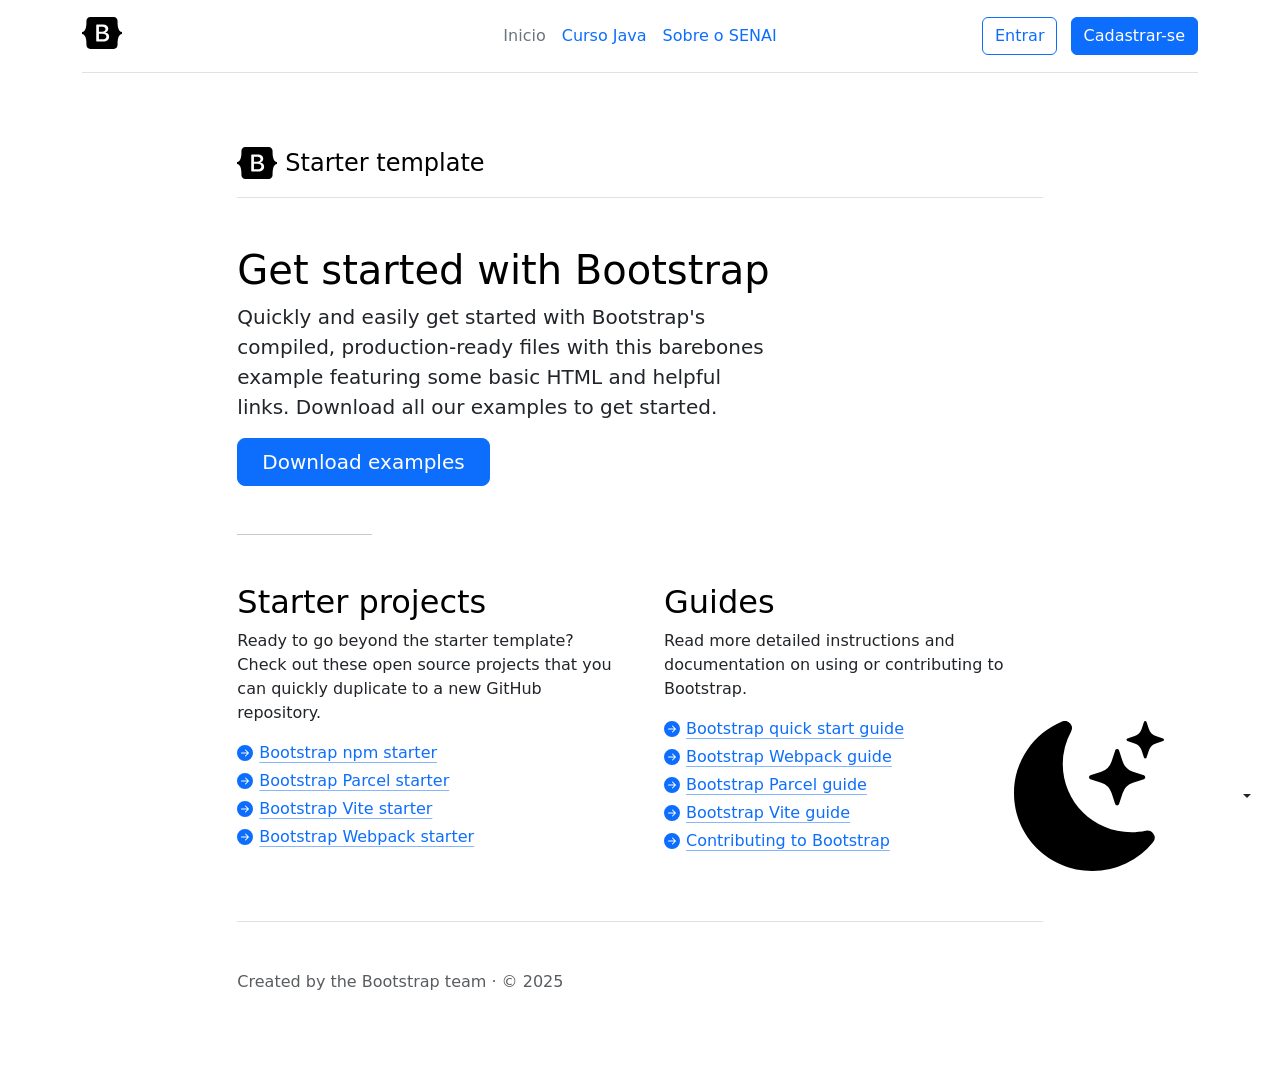
==== Atividade4/index.html @ 8df79c9f "feat: criado pasta de atividade4 e index.html" ====
<!DOCTYPE html>
<html lang="en">

<head>
    <meta charset="UTF-8">
    <meta name="viewport" content="width=device-width, initial-scale=1.0">
    <title>Document</title>

    <link href="https://cdn.jsdelivr.net/npm/bootstrap@5.3.8/dist/css/bootstrap.min.css" rel="stylesheet"
        integrity="sha384-sRIl4kxILFvY47J16cr9ZwB07vP4J8+LH7qKQnuqkuIAvNWLzeN8tE5YBujZqJLB" crossorigin="anonymous">

</head>



<body>
    <div class="container">
        <header
            class="d-flex flex-wrap align-items-center justify-content-center justify-content-md-between py-3 mb-4 border-bottom">
            <div class="col-md-3 mb-2 mb-md-0"> <a href="/"
                    class="d-inline-flex link-body-emphasis text-decoration-none">
                    <svg class="bi" width="40" height="32" role="img" aria-label="Bootstrap">
                        <use xlink:href="#bootstrap"></use>
                    </svg> </a> </div>
            <ul class="nav col-12 col-md-auto mb-2 justify-content-center mb-md-0">
                <li><a href="#" class="nav-link px-2 link-secondary">Inicio</a></li>
                <li><a href="#" class="nav-link px-2">Curso Java</a></li>
                <li><a href="#" class="nav-link px-2">Sobre o SENAI</a></li>
            </ul>
            <div class="col-md-3 text-end"> <button type="button" class="btn btn-outline-primary me-2">Entrar</button>
                <button type="button" class="btn btn-primary">Cadastrar-se</button>
            </div>
        </header>
    </div>

    <body> <svg xmlns="http://www.w3.org/2000/svg" class="d-none">
            <symbol id="check2" viewBox="0 0 16 16">
                <path
                    d="M13.854 3.646a.5.5 0 0 1 0 .708l-7 7a.5.5 0 0 1-.708 0l-3.5-3.5a.5.5 0 1 1 .708-.708L6.5 10.293l6.646-6.647a.5.5 0 0 1 .708 0z">
                </path>
            </symbol>
            <symbol id="circle-half" viewBox="0 0 16 16">
                <path d="M8 15A7 7 0 1 0 8 1v14zm0 1A8 8 0 1 1 8 0a8 8 0 0 1 0 16z"></path>
            </symbol>
            <symbol id="moon-stars-fill" viewBox="0 0 16 16">
                <path
                    d="M6 .278a.768.768 0 0 1 .08.858 7.208 7.208 0 0 0-.878 3.46c0 4.021 3.278 7.277 7.318 7.277.527 0 1.04-.055 1.533-.16a.787.787 0 0 1 .81.316.733.733 0 0 1-.031.893A8.349 8.349 0 0 1 8.344 16C3.734 16 0 12.286 0 7.71 0 4.266 2.114 1.312 5.124.06A.752.752 0 0 1 6 .278z">
                </path>
                <path
                    d="M10.794 3.148a.217.217 0 0 1 .412 0l.387 1.162c.173.518.579.924 1.097 1.097l1.162.387a.217.217 0 0 1 0 .412l-1.162.387a1.734 1.734 0 0 0-1.097 1.097l-.387 1.162a.217.217 0 0 1-.412 0l-.387-1.162A1.734 1.734 0 0 0 9.31 6.593l-1.162-.387a.217.217 0 0 1 0-.412l1.162-.387a1.734 1.734 0 0 0 1.097-1.097l.387-1.162zM13.863.099a.145.145 0 0 1 .274 0l.258.774c.115.346.386.617.732.732l.774.258a.145.145 0 0 1 0 .274l-.774.258a1.156 1.156 0 0 0-.732.732l-.258.774a.145.145 0 0 1-.274 0l-.258-.774a1.156 1.156 0 0 0-.732-.732l-.774-.258a.145.145 0 0 1 0-.274l.774-.258c.346-.115.617-.386.732-.732L13.863.1z">
                </path>
            </symbol>
            <symbol id="sun-fill" viewBox="0 0 16 16">
                <path
                    d="M8 12a4 4 0 1 0 0-8 4 4 0 0 0 0 8zM8 0a.5.5 0 0 1 .5.5v2a.5.5 0 0 1-1 0v-2A.5.5 0 0 1 8 0zm0 13a.5.5 0 0 1 .5.5v2a.5.5 0 0 1-1 0v-2A.5.5 0 0 1 8 13zm8-5a.5.5 0 0 1-.5.5h-2a.5.5 0 0 1 0-1h2a.5.5 0 0 1 .5.5zM3 8a.5.5 0 0 1-.5.5h-2a.5.5 0 0 1 0-1h2A.5.5 0 0 1 3 8zm10.657-5.657a.5.5 0 0 1 0 .707l-1.414 1.415a.5.5 0 1 1-.707-.708l1.414-1.414a.5.5 0 0 1 .707 0zm-9.193 9.193a.5.5 0 0 1 0 .707L3.05 13.657a.5.5 0 0 1-.707-.707l1.414-1.414a.5.5 0 0 1 .707 0zm9.193 2.121a.5.5 0 0 1-.707 0l-1.414-1.414a.5.5 0 0 1 .707-.707l1.414 1.414a.5.5 0 0 1 0 .707zM4.464 4.465a.5.5 0 0 1-.707 0L2.343 3.05a.5.5 0 1 1 .707-.707l1.414 1.414a.5.5 0 0 1 0 .708z">
                </path>
            </symbol>
        </svg>
        <div class="dropdown position-fixed bottom-0 end-0 mb-3 me-3 bd-mode-toggle"> <button
                class="btn btn-bd-primary py-2 dropdown-toggle d-flex align-items-center" id="bd-theme" type="button"
                aria-expanded="false" data-bs-toggle="dropdown" aria-label="Toggle theme (dark)"> <svg
                    class="bi my-1 theme-icon-active" aria-hidden="true">
                    <use href="#moon-stars-fill"></use>
                </svg> <span class="visually-hidden" id="bd-theme-text">Toggle theme</span> </button>
            <ul class="dropdown-menu dropdown-menu-end shadow" aria-labelledby="bd-theme-text">
                <li> <button type="button" class="dropdown-item d-flex align-items-center" data-bs-theme-value="light"
                        aria-pressed="false"> <svg class="bi me-2 opacity-50" aria-hidden="true">
                            <use href="#sun-fill"></use>
                        </svg>
                        Light
                        <svg class="bi ms-auto d-none" aria-hidden="true">
                            <use href="#check2"></use>
                        </svg> </button> </li>
                <li> <button type="button" class="dropdown-item d-flex align-items-center active"
                        data-bs-theme-value="dark" aria-pressed="true"> <svg class="bi me-2 opacity-50"
                            aria-hidden="true">
                            <use href="#moon-stars-fill"></use>
                        </svg>
                        Dark
                        <svg class="bi ms-auto d-none" aria-hidden="true">
                            <use href="#check2"></use>
                        </svg> </button> </li>
                <li> <button type="button" class="dropdown-item d-flex align-items-center" data-bs-theme-value="auto"
                        aria-pressed="false"> <svg class="bi me-2 opacity-50" aria-hidden="true">
                            <use href="#circle-half"></use>
                        </svg>
                        Auto
                        <svg class="bi ms-auto d-none" aria-hidden="true">
                            <use href="#check2"></use>
                        </svg> </button> </li>
            </ul>
        </div> <svg xmlns="http://www.w3.org/2000/svg" class="d-none">
            <symbol id="arrow-right-circle" viewBox="0 0 16 16">
                <path
                    d="M8 0a8 8 0 1 1 0 16A8 8 0 0 1 8 0zM4.5 7.5a.5.5 0 0 0 0 1h5.793l-2.147 2.146a.5.5 0 0 0 .708.708l3-3a.5.5 0 0 0 0-.708l-3-3a.5.5 0 1 0-.708.708L10.293 7.5H4.5z">
                </path>
            </symbol>
            <symbol id="bootstrap" viewBox="0 0 118 94">
                <title>Bootstrap</title>
                <path fill-rule="evenodd" clip-rule="evenodd"
                    d="M24.509 0c-6.733 0-11.715 5.893-11.492 12.284.214 6.14-.064 14.092-2.066 20.577C8.943 39.365 5.547 43.485 0 44.014v5.972c5.547.529 8.943 4.649 10.951 11.153 2.002 6.485 2.28 14.437 2.066 20.577C12.794 88.106 17.776 94 24.51 94H93.5c6.733 0 11.714-5.893 11.491-12.284-.214-6.14.064-14.092 2.066-20.577 2.009-6.504 5.396-10.624 10.943-11.153v-5.972c-5.547-.529-8.934-4.649-10.943-11.153-2.002-6.484-2.28-14.437-2.066-20.577C105.214 5.894 100.233 0 93.5 0H24.508zM80 57.863C80 66.663 73.436 72 62.543 72H44a2 2 0 01-2-2V24a2 2 0 012-2h18.437c9.083 0 15.044 4.92 15.044 12.474 0 5.302-4.01 10.049-9.119 10.88v.277C75.317 46.394 80 51.21 80 57.863zM60.521 28.34H49.948v14.934h8.905c6.884 0 10.68-2.772 10.68-7.727 0-4.643-3.264-7.207-9.012-7.207zM49.948 49.2v16.458H60.91c7.167 0 10.964-2.876 10.964-8.281 0-5.406-3.903-8.178-11.425-8.178H49.948z">
                </path>
            </symbol>
        </svg>
        <div class="col-lg-8 mx-auto p-4 py-md-5">
            <header class="d-flex align-items-center pb-3 mb-5 border-bottom"> <a href="/"
                    class="d-flex align-items-center text-body-emphasis text-decoration-none"> <svg class="bi me-2"
                        width="40" height="32" role="img" aria-label="Bootstrap">
                        <use xlink:href="#bootstrap"></use>
                    </svg> <span class="fs-4">Starter template</span> </a> </header>
            <main>
                <h1 class="text-body-emphasis">Get started with Bootstrap</h1>
                <p class="fs-5 col-md-8">Quickly and easily get started with Bootstrap's compiled, production-ready
                    files with this barebones example featuring some basic HTML and helpful links. Download all our
                    examples to get started.</p>
                <div class="mb-5"> <a href="/docs/5.3/examples" class="btn btn-primary btn-lg px-4">Download
                        examples</a> </div>
                <hr class="col-3 col-md-2 mb-5">
                <div class="row g-5">
                    <div class="col-md-6">
                        <h2 class="text-body-emphasis">Starter projects</h2>
                        <p>Ready to go beyond the starter template? Check out these open source projects that you can
                            quickly duplicate to a new GitHub repository.</p>
                        <ul class="list-unstyled ps-0">
                            <li> <a class="icon-link mb-1" href="https://github.com/twbs/examples/tree/main/icons-font"
                                    rel="noopener" target="_blank"> <svg class="bi" width="16" height="16"
                                        aria-hidden="true">
                                        <use xlink:href="#arrow-right-circle"></use>
                                    </svg>
                                    Bootstrap npm starter
                                </a> </li>
                            <li> <a class="icon-link mb-1" href="https://github.com/twbs/examples/tree/main/parcel"
                                    rel="noopener" target="_blank"> <svg class="bi" width="16" height="16"
                                        aria-hidden="true">
                                        <use xlink:href="#arrow-right-circle"></use>
                                    </svg>
                                    Bootstrap Parcel starter
                                </a> </li>
                            <li> <a class="icon-link mb-1" href="https://github.com/twbs/examples/tree/main/vite"
                                    rel="noopener" target="_blank"> <svg class="bi" width="16" height="16"
                                        aria-hidden="true">
                                        <use xlink:href="#arrow-right-circle"></use>
                                    </svg>
                                    Bootstrap Vite starter
                                </a> </li>
                            <li> <a class="icon-link mb-1" href="https://github.com/twbs/examples/tree/main/webpack"
                                    rel="noopener" target="_blank"> <svg class="bi" width="16" height="16"
                                        aria-hidden="true">
                                        <use xlink:href="#arrow-right-circle"></use>
                                    </svg>
                                    Bootstrap Webpack starter
                                </a> </li>
                        </ul>
                    </div>
                    <div class="col-md-6">
                        <h2 class="text-body-emphasis">Guides</h2>
                        <p>Read more detailed instructions and documentation on using or contributing to Bootstrap.</p>
                        <ul class="list-unstyled ps-0">
                            <li> <a class="icon-link mb-1" href="/docs/5.3/getting-started/introduction"> <svg
                                        class="bi" width="16" height="16" aria-hidden="true">
                                        <use xlink:href="#arrow-right-circle"></use>
                                    </svg>
                                    Bootstrap quick start guide
                                </a> </li>
                            <li> <a class="icon-link mb-1" href="/docs/5.3/getting-started/webpack"> <svg class="bi"
                                        width="16" height="16" aria-hidden="true">
                                        <use xlink:href="#arrow-right-circle"></use>
                                    </svg>
                                    Bootstrap Webpack guide
                                </a> </li>
                            <li> <a class="icon-link mb-1" href="/docs/5.3/getting-started/parcel"> <svg class="bi"
                                        width="16" height="16" aria-hidden="true">
                                        <use xlink:href="#arrow-right-circle"></use>
                                    </svg>
                                    Bootstrap Parcel guide
                                </a> </li>
                            <li> <a class="icon-link mb-1" href="/docs/5.3/getting-started/vite"> <svg class="bi"
                                        width="16" height="16" aria-hidden="true">
                                        <use xlink:href="#arrow-right-circle"></use>
                                    </svg>
                                    Bootstrap Vite guide
                                </a> </li>
                            <li> <a class="icon-link mb-1" href="/docs/5.3/getting-started/contribute"> <svg class="bi"
                                        width="16" height="16" aria-hidden="true">
                                        <use xlink:href="#arrow-right-circle"></use>
                                    </svg>
                                    Contributing to Bootstrap
                                </a> </li>
                        </ul>
                    </div>
                </div>
            </main>
            <footer class="pt-5 my-5 text-body-secondary border-top">
                Created by the Bootstrap team · © 2025 </footer>
        </div>
        <script src="/docs/5.3/dist/js/bootstrap.bundle.min.js"
            integrity="sha384-FKyoEForCGlyvwx9Hj09JcYn3nv7wiPVlz7YYwJrWVcXK/BmnVDxM+D2scQbITxI"
            class="astro-vvvwv3sm"></script>
    </body>
</body>

</html>
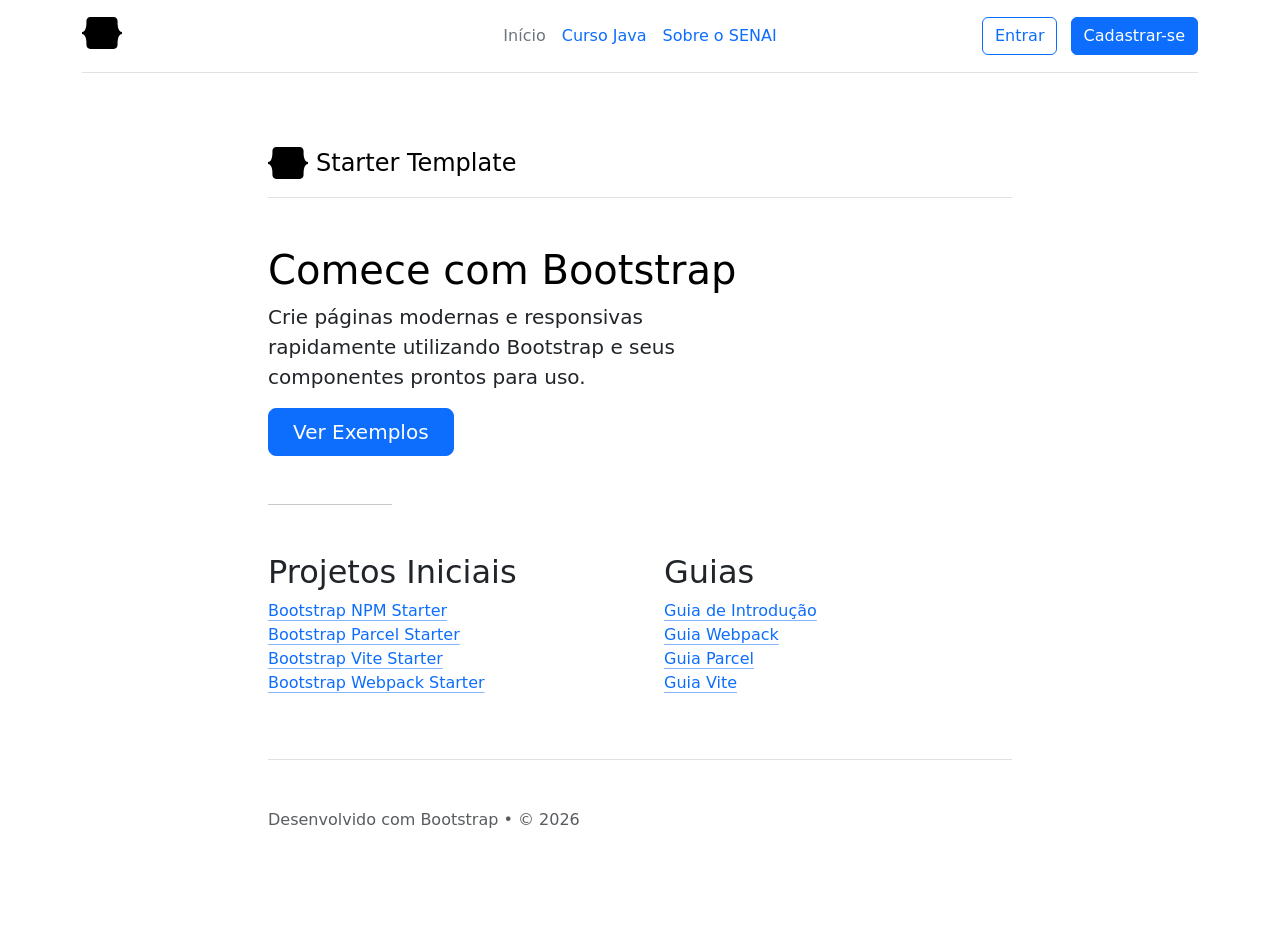
==== commit 5dc19c81: "fix: correção de código" ====
--- a/Atividade4/index.html
+++ b/Atividade4/index.html
@@ -1,202 +1,222 @@
 <!DOCTYPE html>
-<html lang="en">
+<html lang="pt-BR">
 
 <head>
     <meta charset="UTF-8">
     <meta name="viewport" content="width=device-width, initial-scale=1.0">
-    <title>Document</title>
+    <title>SENAI - Página Inicial</title>
 
     <link href="https://cdn.jsdelivr.net/npm/bootstrap@5.3.8/dist/css/bootstrap.min.css" rel="stylesheet"
         integrity="sha384-sRIl4kxILFvY47J16cr9ZwB07vP4J8+LH7qKQnuqkuIAvNWLzeN8tE5YBujZqJLB" crossorigin="anonymous">
-
 </head>
 
-
-
 <body>
+
     <div class="container">
         <header
             class="d-flex flex-wrap align-items-center justify-content-center justify-content-md-between py-3 mb-4 border-bottom">
-            <div class="col-md-3 mb-2 mb-md-0"> <a href="/"
-                    class="d-inline-flex link-body-emphasis text-decoration-none">
+
+            <div class="col-md-3 mb-2 mb-md-0">
+                <a href="/" class="d-inline-flex link-body-emphasis text-decoration-none">
                     <svg class="bi" width="40" height="32" role="img" aria-label="Bootstrap">
-                        <use xlink:href="#bootstrap"></use>
-                    </svg> </a> </div>
+                        <use href="#bootstrap"></use>
+                    </svg>
+                </a>
+            </div>
+
             <ul class="nav col-12 col-md-auto mb-2 justify-content-center mb-md-0">
-                <li><a href="#" class="nav-link px-2 link-secondary">Inicio</a></li>
-                <li><a href="#" class="nav-link px-2">Curso Java</a></li>
-                <li><a href="#" class="nav-link px-2">Sobre o SENAI</a></li>
+                <li>
+                    <a href="#" class="nav-link px-2 link-secondary">Início</a>
+                </li>
+                <li>
+                    <a href="#" class="nav-link px-2">Curso Java</a>
+                </li>
+                <li>
+                    <a href="#" class="nav-link px-2">Sobre o SENAI</a>
+                </li>
             </ul>
-            <div class="col-md-3 text-end"> <button type="button" class="btn btn-outline-primary me-2">Entrar</button>
-                <button type="button" class="btn btn-primary">Cadastrar-se</button>
+
+            <div class="col-md-3 text-end">
+                <button type="button" class="btn btn-outline-primary me-2">
+                    Entrar
+                </button>
+                <button type="button" class="btn btn-primary">
+                    Cadastrar-se
+                </button>
             </div>
+
         </header>
     </div>
 
-    <body> <svg xmlns="http://www.w3.org/2000/svg" class="d-none">
-            <symbol id="check2" viewBox="0 0 16 16">
-                <path
-                    d="M13.854 3.646a.5.5 0 0 1 0 .708l-7 7a.5.5 0 0 1-.708 0l-3.5-3.5a.5.5 0 1 1 .708-.708L6.5 10.293l6.646-6.647a.5.5 0 0 1 .708 0z">
-                </path>
-            </symbol>
-            <symbol id="circle-half" viewBox="0 0 16 16">
-                <path d="M8 15A7 7 0 1 0 8 1v14zm0 1A8 8 0 1 1 8 0a8 8 0 0 1 0 16z"></path>
-            </symbol>
-            <symbol id="moon-stars-fill" viewBox="0 0 16 16">
-                <path
-                    d="M6 .278a.768.768 0 0 1 .08.858 7.208 7.208 0 0 0-.878 3.46c0 4.021 3.278 7.277 7.318 7.277.527 0 1.04-.055 1.533-.16a.787.787 0 0 1 .81.316.733.733 0 0 1-.031.893A8.349 8.349 0 0 1 8.344 16C3.734 16 0 12.286 0 7.71 0 4.266 2.114 1.312 5.124.06A.752.752 0 0 1 6 .278z">
-                </path>
-                <path
-                    d="M10.794 3.148a.217.217 0 0 1 .412 0l.387 1.162c.173.518.579.924 1.097 1.097l1.162.387a.217.217 0 0 1 0 .412l-1.162.387a1.734 1.734 0 0 0-1.097 1.097l-.387 1.162a.217.217 0 0 1-.412 0l-.387-1.162A1.734 1.734 0 0 0 9.31 6.593l-1.162-.387a.217.217 0 0 1 0-.412l1.162-.387a1.734 1.734 0 0 0 1.097-1.097l.387-1.162zM13.863.099a.145.145 0 0 1 .274 0l.258.774c.115.346.386.617.732.732l.774.258a.145.145 0 0 1 0 .274l-.774.258a1.156 1.156 0 0 0-.732.732l-.258.774a.145.145 0 0 1-.274 0l-.258-.774a1.156 1.156 0 0 0-.732-.732l-.774-.258a.145.145 0 0 1 0-.274l.774-.258c.346-.115.617-.386.732-.732L13.863.1z">
-                </path>
-            </symbol>
-            <symbol id="sun-fill" viewBox="0 0 16 16">
-                <path
-                    d="M8 12a4 4 0 1 0 0-8 4 4 0 0 0 0 8zM8 0a.5.5 0 0 1 .5.5v2a.5.5 0 0 1-1 0v-2A.5.5 0 0 1 8 0zm0 13a.5.5 0 0 1 .5.5v2a.5.5 0 0 1-1 0v-2A.5.5 0 0 1 8 13zm8-5a.5.5 0 0 1-.5.5h-2a.5.5 0 0 1 0-1h2a.5.5 0 0 1 .5.5zM3 8a.5.5 0 0 1-.5.5h-2a.5.5 0 0 1 0-1h2A.5.5 0 0 1 3 8zm10.657-5.657a.5.5 0 0 1 0 .707l-1.414 1.415a.5.5 0 1 1-.707-.708l1.414-1.414a.5.5 0 0 1 .707 0zm-9.193 9.193a.5.5 0 0 1 0 .707L3.05 13.657a.5.5 0 0 1-.707-.707l1.414-1.414a.5.5 0 0 1 .707 0zm9.193 2.121a.5.5 0 0 1-.707 0l-1.414-1.414a.5.5 0 0 1 .707-.707l1.414 1.414a.5.5 0 0 1 0 .707zM4.464 4.465a.5.5 0 0 1-.707 0L2.343 3.05a.5.5 0 1 1 .707-.707l1.414 1.414a.5.5 0 0 1 0 .708z">
-                </path>
-            </symbol>
-        </svg>
-        <div class="dropdown position-fixed bottom-0 end-0 mb-3 me-3 bd-mode-toggle"> <button
-                class="btn btn-bd-primary py-2 dropdown-toggle d-flex align-items-center" id="bd-theme" type="button"
-                aria-expanded="false" data-bs-toggle="dropdown" aria-label="Toggle theme (dark)"> <svg
-                    class="bi my-1 theme-icon-active" aria-hidden="true">
-                    <use href="#moon-stars-fill"></use>
-                </svg> <span class="visually-hidden" id="bd-theme-text">Toggle theme</span> </button>
-            <ul class="dropdown-menu dropdown-menu-end shadow" aria-labelledby="bd-theme-text">
-                <li> <button type="button" class="dropdown-item d-flex align-items-center" data-bs-theme-value="light"
-                        aria-pressed="false"> <svg class="bi me-2 opacity-50" aria-hidden="true">
-                            <use href="#sun-fill"></use>
-                        </svg>
-                        Light
-                        <svg class="bi ms-auto d-none" aria-hidden="true">
-                            <use href="#check2"></use>
-                        </svg> </button> </li>
-                <li> <button type="button" class="dropdown-item d-flex align-items-center active"
-                        data-bs-theme-value="dark" aria-pressed="true"> <svg class="bi me-2 opacity-50"
-                            aria-hidden="true">
-                            <use href="#moon-stars-fill"></use>
-                        </svg>
-                        Dark
-                        <svg class="bi ms-auto d-none" aria-hidden="true">
-                            <use href="#check2"></use>
-                        </svg> </button> </li>
-                <li> <button type="button" class="dropdown-item d-flex align-items-center" data-bs-theme-value="auto"
-                        aria-pressed="false"> <svg class="bi me-2 opacity-50" aria-hidden="true">
-                            <use href="#circle-half"></use>
-                        </svg>
-                        Auto
-                        <svg class="bi ms-auto d-none" aria-hidden="true">
-                            <use href="#check2"></use>
-                        </svg> </button> </li>
-            </ul>
-        </div> <svg xmlns="http://www.w3.org/2000/svg" class="d-none">
-            <symbol id="arrow-right-circle" viewBox="0 0 16 16">
-                <path
-                    d="M8 0a8 8 0 1 1 0 16A8 8 0 0 1 8 0zM4.5 7.5a.5.5 0 0 0 0 1h5.793l-2.147 2.146a.5.5 0 0 0 .708.708l3-3a.5.5 0 0 0 0-.708l-3-3a.5.5 0 1 0-.708.708L10.293 7.5H4.5z">
-                </path>
-            </symbol>
-            <symbol id="bootstrap" viewBox="0 0 118 94">
-                <title>Bootstrap</title>
-                <path fill-rule="evenodd" clip-rule="evenodd"
-                    d="M24.509 0c-6.733 0-11.715 5.893-11.492 12.284.214 6.14-.064 14.092-2.066 20.577C8.943 39.365 5.547 43.485 0 44.014v5.972c5.547.529 8.943 4.649 10.951 11.153 2.002 6.485 2.28 14.437 2.066 20.577C12.794 88.106 17.776 94 24.51 94H93.5c6.733 0 11.714-5.893 11.491-12.284-.214-6.14.064-14.092 2.066-20.577 2.009-6.504 5.396-10.624 10.943-11.153v-5.972c-5.547-.529-8.934-4.649-10.943-11.153-2.002-6.484-2.28-14.437-2.066-20.577C105.214 5.894 100.233 0 93.5 0H24.508zM80 57.863C80 66.663 73.436 72 62.543 72H44a2 2 0 01-2-2V24a2 2 0 012-2h18.437c9.083 0 15.044 4.92 15.044 12.474 0 5.302-4.01 10.049-9.119 10.88v.277C75.317 46.394 80 51.21 80 57.863zM60.521 28.34H49.948v14.934h8.905c6.884 0 10.68-2.772 10.68-7.727 0-4.643-3.264-7.207-9.012-7.207zM49.948 49.2v16.458H60.91c7.167 0 10.964-2.876 10.964-8.281 0-5.406-3.903-8.178-11.425-8.178H49.948z">
-                </path>
-            </symbol>
-        </svg>
-        <div class="col-lg-8 mx-auto p-4 py-md-5">
-            <header class="d-flex align-items-center pb-3 mb-5 border-bottom"> <a href="/"
-                    class="d-flex align-items-center text-body-emphasis text-decoration-none"> <svg class="bi me-2"
-                        width="40" height="32" role="img" aria-label="Bootstrap">
-                        <use xlink:href="#bootstrap"></use>
-                    </svg> <span class="fs-4">Starter template</span> </a> </header>
+    <!-- Ícones SVG -->
+    <svg xmlns="http://www.w3.org/2000/svg" class="d-none">
+
+        <symbol id="check2" viewBox="0 0 16 16">
+            <path
+                d="M13.854 3.646a.5.5 0 0 1 0 .708l-7 7a.5.5 0 0 1-.708 0l-3.5-3.5a.5.5 0 1 1 .708-.708L6.5 10.293l6.646-6.647a.5.5 0 0 1 .708 0z">
+            </path>
+        </symbol>
+
+        <symbol id="circle-half" viewBox="0 0 16 16">
+            <path d="M8 15A7 7 0 1 0 8 1v14zm0 1A8 8 0 1 1 8 0a8 8 0 0 1 0 16z">
+            </path>
+        </symbol>
+
+        <symbol id="moon-stars-fill" viewBox="0 0 16 16">
+            <path
+                d="M6 .278a.768.768 0 0 1 .08.858 7.208 7.208 0 0 0-.878 3.46c0 4.021 3.278 7.277 7.318 7.277.527 0 1.04-.055 1.533-.16a.787.787 0 0 1 .81.316.733.733 0 0 1-.031.893A8.349 8.349 0 0 1 8.344 16C3.734 16 0 12.286 0 7.71 0 4.266 2.114 1.312 5.124.06A.752.752 0 0 1 6 .278z">
+            </path>
+
+            <path
+                d="M10.794 3.148a.217.217 0 0 1 .412 0l.387 1.162c.173.518.579.924 1.097 1.097l1.162.387a.217.217 0 0 1 0 .412l-1.162.387a1.734 1.734 0 0 0-1.097 1.097l-.387 1.162a.217.217 0 0 1-.412 0l-.387-1.162A1.734 1.734 0 0 0 9.31 6.593l-1.162-.387a.217.217 0 0 1 0-.412l1.162-.387a1.734 1.734 0 0 0 1.097-1.097l.387-1.162z">
+            </path>
+        </symbol>
+
+        <symbol id="sun-fill" viewBox="0 0 16 16">
+            <path d="M8 12a4 4 0 1 0 0-8 4 4 0 0 0 0 8z">
+            </path>
+        </symbol>
+
+        <symbol id="arrow-right-circle" viewBox="0 0 16 16">
+            <path
+                d="M8 0a8 8 0 1 1 0 16A8 8 0 0 1 8 0zM4.5 7.5a.5.5 0 0 0 0 1h5.793l-2.147 2.146a.5.5 0 0 0 .708.708l3-3a.5.5 0 0 0 0-.708l-3-3a.5.5 0 1 0-.708.708L10.293 7.5H4.5z">
+            </path>
+        </symbol>
+
+        <symbol id="bootstrap" viewBox="0 0 118 94">
+            <path
+                d="M24.509 0c-6.733 0-11.715 5.893-11.492 12.284.214 6.14-.064 14.092-2.066 20.577C8.943 39.365 5.547 43.485 0 44.014v5.972c5.547.529 8.943 4.649 10.951 11.153 2.002 6.485 2.28 14.437 2.066 20.577C12.794 88.106 17.776 94 24.51 94H93.5c6.733 0 11.714-5.893 11.491-12.284-.214-6.14.064-14.092 2.066-20.577 2.009-6.504 5.396-10.624 10.943-11.153v-5.972c-5.547-.529-8.934-4.649-10.943-11.153-2.002-6.484-2.28-14.437-2.066-20.577C105.214 5.894 100.233 0 93.5 0H24.508z">
+            </path>
+        </symbol>
+
+    </svg>
+
+    <div class="container py-5">
+
+        <div class="col-lg-8 mx-auto">
+
+            <header class="d-flex align-items-center pb-3 mb-5 border-bottom">
+                <a href="/" class="d-flex align-items-center text-body-emphasis text-decoration-none">
+                    <svg class="bi me-2" width="40" height="32">
+                        <use href="#bootstrap"></use>
+                    </svg>
+                    <span class="fs-4">Starter Template</span>
+                </a>
+            </header>
+
             <main>
-                <h1 class="text-body-emphasis">Get started with Bootstrap</h1>
-                <p class="fs-5 col-md-8">Quickly and easily get started with Bootstrap's compiled, production-ready
-                    files with this barebones example featuring some basic HTML and helpful links. Download all our
-                    examples to get started.</p>
-                <div class="mb-5"> <a href="/docs/5.3/examples" class="btn btn-primary btn-lg px-4">Download
-                        examples</a> </div>
+
+                <h1 class="text-body-emphasis">
+                    Comece com Bootstrap
+                </h1>
+
+                <p class="fs-5 col-md-8">
+                    Crie páginas modernas e responsivas rapidamente utilizando
+                    Bootstrap e seus componentes prontos para uso.
+                </p>
+
+                <div class="mb-5">
+                    <a href="https://getbootstrap.com/docs/5.3/examples/" target="_blank"
+                        class="btn btn-primary btn-lg px-4">
+                        Ver Exemplos
+                    </a>
+                </div>
+
                 <hr class="col-3 col-md-2 mb-5">
+
                 <div class="row g-5">
+
                     <div class="col-md-6">
-                        <h2 class="text-body-emphasis">Starter projects</h2>
-                        <p>Ready to go beyond the starter template? Check out these open source projects that you can
-                            quickly duplicate to a new GitHub repository.</p>
-                        <ul class="list-unstyled ps-0">
-                            <li> <a class="icon-link mb-1" href="https://github.com/twbs/examples/tree/main/icons-font"
-                                    rel="noopener" target="_blank"> <svg class="bi" width="16" height="16"
-                                        aria-hidden="true">
-                                        <use xlink:href="#arrow-right-circle"></use>
-                                    </svg>
-                                    Bootstrap npm starter
-                                </a> </li>
-                            <li> <a class="icon-link mb-1" href="https://github.com/twbs/examples/tree/main/parcel"
-                                    rel="noopener" target="_blank"> <svg class="bi" width="16" height="16"
-                                        aria-hidden="true">
-                                        <use xlink:href="#arrow-right-circle"></use>
-                                    </svg>
-                                    Bootstrap Parcel starter
-                                </a> </li>
-                            <li> <a class="icon-link mb-1" href="https://github.com/twbs/examples/tree/main/vite"
-                                    rel="noopener" target="_blank"> <svg class="bi" width="16" height="16"
-                                        aria-hidden="true">
-                                        <use xlink:href="#arrow-right-circle"></use>
-                                    </svg>
-                                    Bootstrap Vite starter
-                                </a> </li>
-                            <li> <a class="icon-link mb-1" href="https://github.com/twbs/examples/tree/main/webpack"
-                                    rel="noopener" target="_blank"> <svg class="bi" width="16" height="16"
-                                        aria-hidden="true">
-                                        <use xlink:href="#arrow-right-circle"></use>
-                                    </svg>
-                                    Bootstrap Webpack starter
-                                </a> </li>
+                        <h2>Projetos Iniciais</h2>
+
+                        <ul class="list-unstyled">
+
+                            <li>
+                                <a class="icon-link" href="https://github.com/twbs/examples/tree/main/icons-font"
+                                    target="_blank">
+                                    Bootstrap NPM Starter
+                                </a>
+                            </li>
+
+                            <li>
+                                <a class="icon-link" href="https://github.com/twbs/examples/tree/main/parcel"
+                                    target="_blank">
+                                    Bootstrap Parcel Starter
+                                </a>
+                            </li>
+
+                            <li>
+                                <a class="icon-link" href="https://github.com/twbs/examples/tree/main/vite"
+                                    target="_blank">
+                                    Bootstrap Vite Starter
+                                </a>
+                            </li>
+
+                            <li>
+                                <a class="icon-link" href="https://github.com/twbs/examples/tree/main/webpack"
+                                    target="_blank">
+                                    Bootstrap Webpack Starter
+                                </a>
+                            </li>
+
                         </ul>
                     </div>
+
                     <div class="col-md-6">
-                        <h2 class="text-body-emphasis">Guides</h2>
-                        <p>Read more detailed instructions and documentation on using or contributing to Bootstrap.</p>
-                        <ul class="list-unstyled ps-0">
-                            <li> <a class="icon-link mb-1" href="/docs/5.3/getting-started/introduction"> <svg
-                                        class="bi" width="16" height="16" aria-hidden="true">
-                                        <use xlink:href="#arrow-right-circle"></use>
-                                    </svg>
-                                    Bootstrap quick start guide
-                                </a> </li>
-                            <li> <a class="icon-link mb-1" href="/docs/5.3/getting-started/webpack"> <svg class="bi"
-                                        width="16" height="16" aria-hidden="true">
-                                        <use xlink:href="#arrow-right-circle"></use>
-                                    </svg>
-                                    Bootstrap Webpack guide
-                                </a> </li>
-                            <li> <a class="icon-link mb-1" href="/docs/5.3/getting-started/parcel"> <svg class="bi"
-                                        width="16" height="16" aria-hidden="true">
-                                        <use xlink:href="#arrow-right-circle"></use>
-                                    </svg>
-                                    Bootstrap Parcel guide
-                                </a> </li>
-                            <li> <a class="icon-link mb-1" href="/docs/5.3/getting-started/vite"> <svg class="bi"
-                                        width="16" height="16" aria-hidden="true">
-                                        <use xlink:href="#arrow-right-circle"></use>
-                                    </svg>
-                                    Bootstrap Vite guide
-                                </a> </li>
-                            <li> <a class="icon-link mb-1" href="/docs/5.3/getting-started/contribute"> <svg class="bi"
-                                        width="16" height="16" aria-hidden="true">
-                                        <use xlink:href="#arrow-right-circle"></use>
-                                    </svg>
-                                    Contributing to Bootstrap
-                                </a> </li>
+
+                        <h2>Guias</h2>
+
+                        <ul class="list-unstyled">
+
+                            <li>
+                                <a class="icon-link"
+                                    href="https://getbootstrap.com/docs/5.3/getting-started/introduction/"
+                                    target="_blank">
+                                    Guia de Introdução
+                                </a>
+                            </li>
+
+                            <li>
+                                <a class="icon-link" href="https://getbootstrap.com/docs/5.3/getting-started/webpack/"
+                                    target="_blank">
+                                    Guia Webpack
+                                </a>
+                            </li>
+
+                            <li>
+                                <a class="icon-link" href="https://getbootstrap.com/docs/5.3/getting-started/parcel/"
+                                    target="_blank">
+                                    Guia Parcel
+                                </a>
+                            </li>
+
+                            <li>
+                                <a class="icon-link" href="https://getbootstrap.com/docs/5.3/getting-started/vite/"
+                                    target="_blank">
+                                    Guia Vite
+                                </a>
+                            </li>
+
                         </ul>
+
                     </div>
+
                 </div>
+
             </main>
+
             <footer class="pt-5 my-5 text-body-secondary border-top">
-                Created by the Bootstrap team · © 2025 </footer>
+                Desenvolvido com Bootstrap • © 2026
+            </footer>
+
         </div>
-        <script src="/docs/5.3/dist/js/bootstrap.bundle.min.js"
-            integrity="sha384-FKyoEForCGlyvwx9Hj09JcYn3nv7wiPVlz7YYwJrWVcXK/BmnVDxM+D2scQbITxI"
-            class="astro-vvvwv3sm"></script>
-    </body>
+
+    </div>
+
+    <script src="https://cdn.jsdelivr.net/npm/bootstrap@5.3.8/dist/js/bootstrap.bundle.min.js"
+        integrity="sha384-FKyoEForCGlyvwx9Hj09JcYn3nv7wiPVlz7YYwJrWVcXK/BmnVDxM+D2scQbITxI" crossorigin="anonymous">
+        </script>
+
 </body>
 
 </html>
